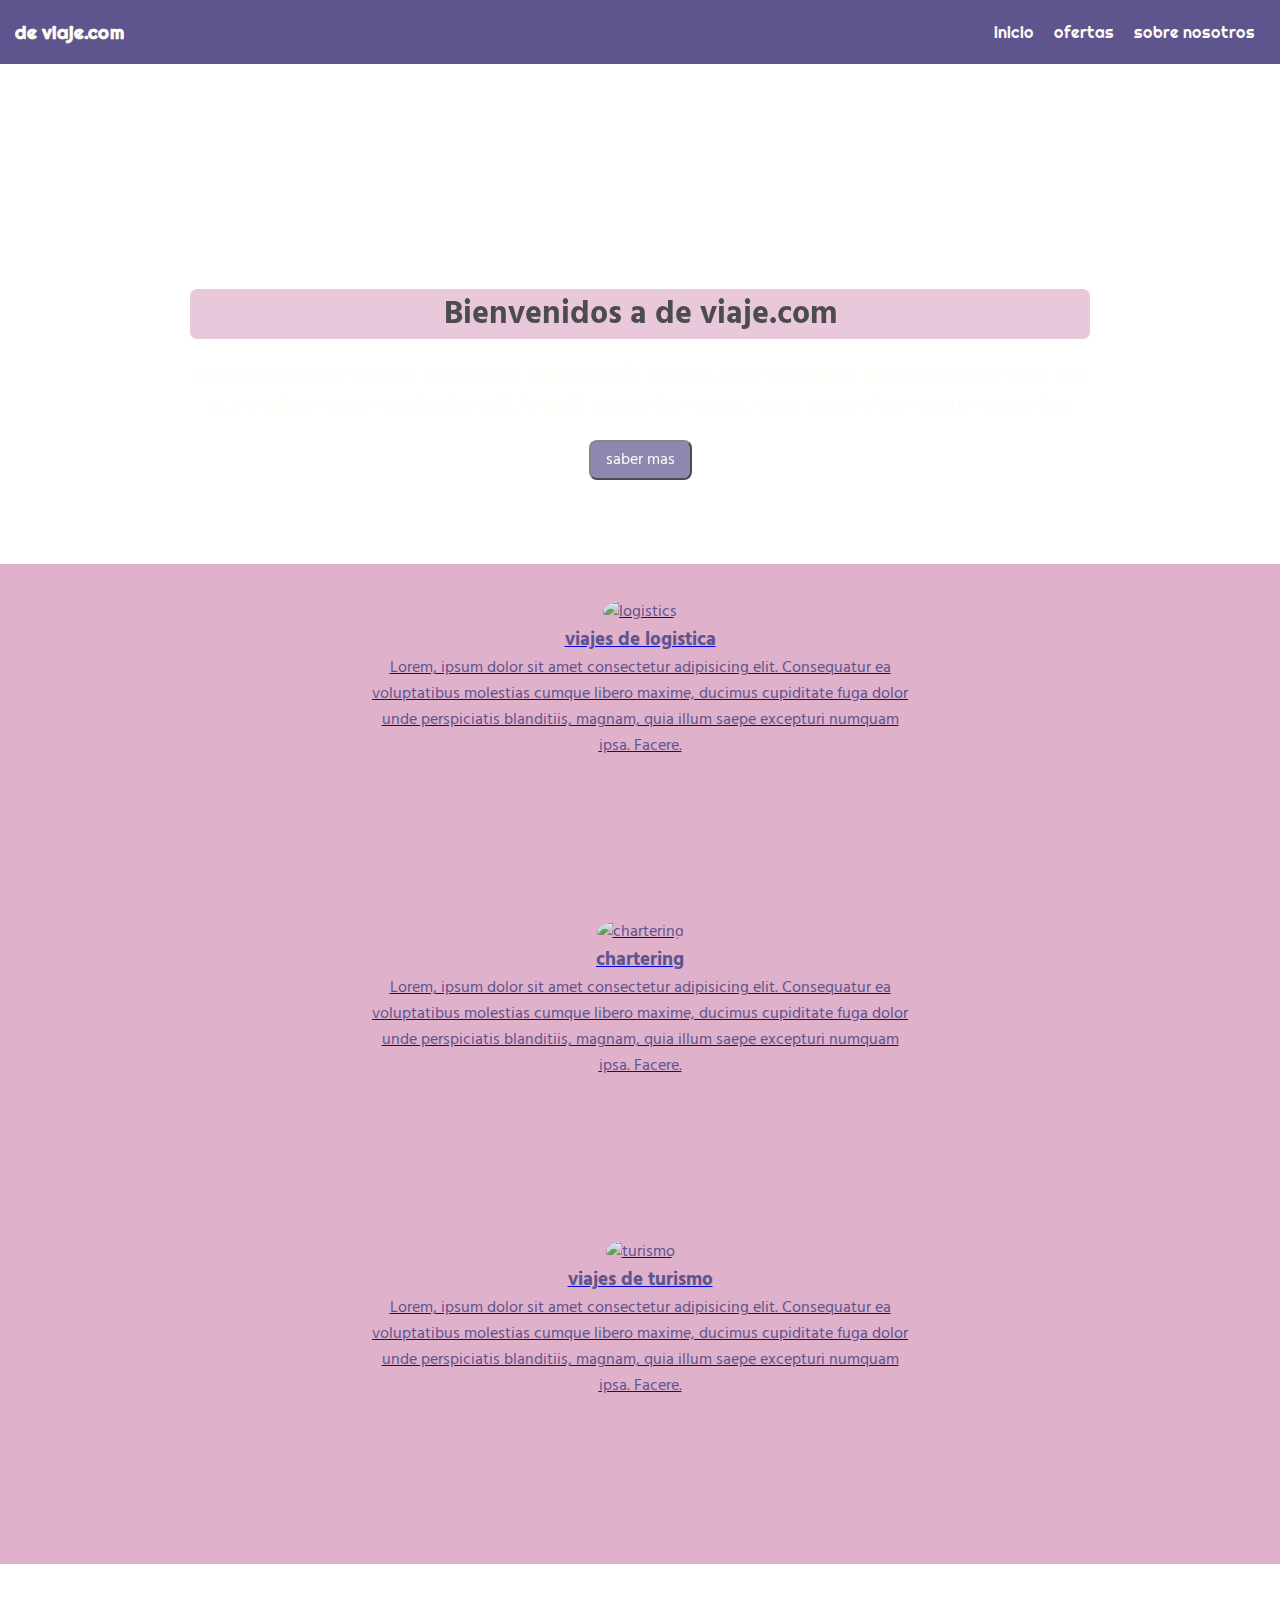
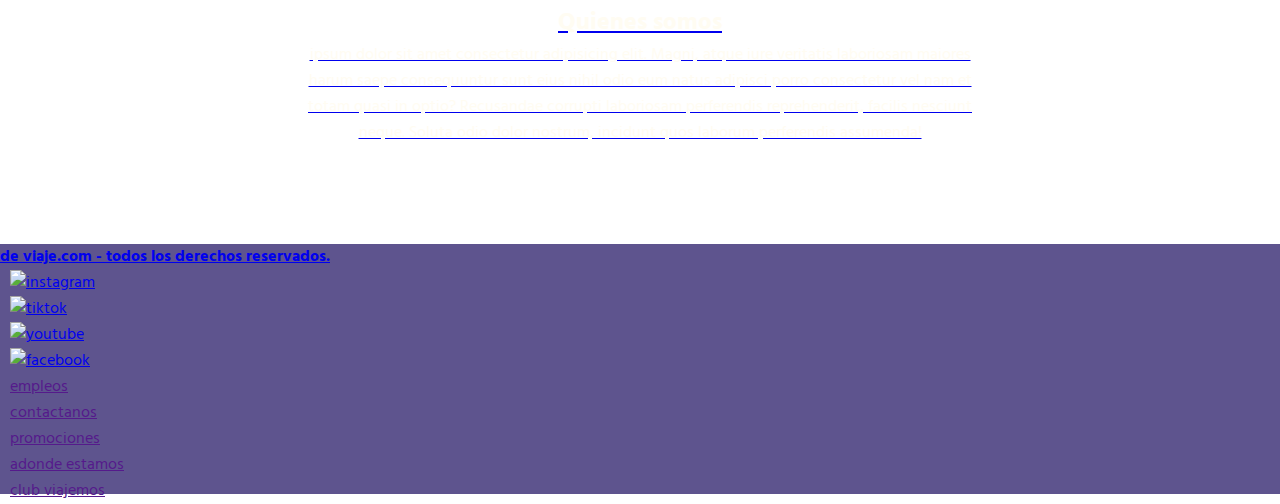
==== index.html @ aafa631a "Initial commit" ====
<!DOCTYPE html>

<html>
  <head>
  <title>de viaje.com</title>
  <link rel="stylesheet" href="styles.css">

  </head>

  <body>

    <header class="cabeza">
      <h3>de viaje.com</h3>
        <nav class="menu-nav">
          <ul>
            <li>
              <a href="index.html">inicio</a>
            </li>

            <li>
              <a href="ofertas.html">ofertas</a>
            </li>

            <li>
              <a href="contactox.html">sobre nosotros</a>
            </li>
          
          </ul>
        </nav>
    </header>

    <main>
      <div class="space-intro">
        <div class="intro">
          <h1>Bienvenidos a de viaje.com</h1>
          <p>Lorem ipsum dolor sit amet consectetur adipisicing elit. Quidem, dolor accusamus aperiam enim hic optio quis in, provident neque repudiandae velit. Impedit accusantium saepe, minus ipsum id cum eaque recusandae.</p>
        
          <button class="boton"><a href="contacto.html">saber mas</button>
        </div>
      </div>
    </main>
      
    <div class="servicios">
      <div class="s1">
        <img src="https://cdn.pixabay.com/photo/2020/09/25/19/18/helicopter-5602410_960_720.jpg" alt="logistics" class="s1-img1">
        <h3>viajes de logistica</h3>
        <p>Lorem, ipsum dolor sit amet consectetur adipisicing elit. Consequatur ea voluptatibus molestias cumque libero maxime, ducimus cupiditate fuga dolor unde perspiciatis blanditiis, magnam, quia illum saepe excepturi numquam ipsa. Facere.</p>
      </div>
        
      
      <div class="s2">
        <img src="https://cdn.pixabay.com/photo/2016/11/29/02/07/drone-1866742_960_720.jpg" alt="chartering" class="s2-img2">
        <h3> chartering</h3>
        <p>Lorem, ipsum dolor sit amet consectetur adipisicing elit. Consequatur ea voluptatibus molestias cumque libero maxime, ducimus cupiditate fuga dolor unde perspiciatis blanditiis, magnam, quia illum saepe excepturi numquam ipsa. Facere.</p>
      </div>

      <div class="s3">
        <img src="https://cdn.pixabay.com/photo/2014/11/02/10/41/plane-513641_960_720.jpg" alt="turismo" class="s3-img3">
        <h3>viajes de turismo</h3>
        <p>Lorem, ipsum dolor sit amet consectetur adipisicing elit. Consequatur ea voluptatibus molestias cumque libero maxime, ducimus cupiditate fuga dolor unde perspiciatis blanditiis, magnam, quia illum saepe excepturi numquam ipsa. Facere.</p>
     </div>
    </div>

     <div class="sobre-nos">   
        <div class="sobre-nos-texto">
          <h2>Quienes somos</h2>
          <p> ipsum dolor sit amet consectetur adipisicing elit. Magni, atque iure veritatis laboriosam maiores harum saepe consequuntur sunt eius nihil odio eum natus adipisci porro consectetur vel nam et totam quasi in optio? Recusandae corrupti laboriosam perferendis reprehenderit, facilis nesciunt neque. Soluta odio dolor nostrum, incidunt quos laborum perferendis assumenda!</p>
        </div>
     </div> 
    

    
    <footer class="pie">
      <div class="copyright">
          <div class="copyright-nombre">
            <h4>de viaje.com - todos los derechos reservados.</h4>
          </div>
         <div class="copyright-socialmedia">
           <ul>
             <li>
               <img class="opc" src="" alt="instagram" class="sm1">  
             </li>

             <li>
               <img class="opc" src="" alt="tiktok" class="sm2">
             </li>

             <li>
               <img class="opc" src="" alt="youtube" class="sm3">
             </li>

             <li>
               <img class="opc" src="" alt="facebook" class="sm4">
             </li>

            </ul>
         </div>
       </div>

       
      <div class="opciones">
        <ul>
          <li>
            <a class="opc" href="">empleos</a>
          </li>

          <li>
            <a class="opc" href="">contactanos</a>
          </li>

          <li>
            <a class="opc" href="">promociones</a>
          </li>

          <li>
            <a class="opc" href="">adonde estamos</a>
          </li>

          <li>
            <a class="opc" href="">club viajemos</a>
          </li>
        </ul>
      </div>

    </footer>

  </body>

</html>
---- styles.css ----
/*header*/

@import url('https://fonts.googleapis.com/css2?family=Anton&family=Covered+By+Your+Grace&family=Fredoka+One&family=Hind:wght@600&family=Righteous&family=Rubik+Bubbles&display=swap');                                     

* {
  box-sizing: border-box;
  margin: 0%;
  padding: 0%;
}

/*header*/

.cabeza {
  background-color: #5e548e;
  color: #fffcf2;
  font-family: 'Righteous', cursive;

  padding-left: 15px;
  padding-right: 15px;
  padding-top: 20px;
  padding-bottom: 20px;
  display: flex;
  justify-content: space-between;

  align-items: center;
}

.cabeza > .menu-nav ul {
  display: flex;
  justify-content: space-between;
  list-style: none;
  align-items: center;
}

.cabeza > .menu-nav a {
  color: #fffcf2;
  text-decoration: none;

  display: inline;
  padding-left: 10px;
  padding-right: 10px;
}

/*main*/

main {
  display: flex;
  flex-direction: row;
  align-content: center;
  justify-content: space-around;
}

main .space-intro {
  background-image: url(https://cdn.pixabay.com/photo/2017/03/21/17/10/nightlife-2162772_960_720.jpg);
  background-repeat: no-repeat;
  background-size: cover;
  background-attachment: fixed;
  filter: opacity(0.7);

  height: 500px;
  width: 2050px;
  display: flex;
  flex-direction: column;
  align-items: center;

  justify-content: center;

  text-align: center;
}

main .intro {
  height: 50px;
  width: 900px;
  display: flex;
  flex-direction: column;
  align-items: center;

  font-family: 'Hind', sans-serif;
  background-color: #e0b1cb;
  border-radius: 7px;
}

main .intro p {
  color: #fffcf2;
  font-size: larger;
  padding-top: 20px;
  padding-bottom: 20px;
}

main .intro > .boton {
  background-color: #5e548e;
  padding-top: 5px;
  padding-bottom: 5px;
  padding-left: 15px;
  padding-right: 15px;
  border-radius: 8px;

  font-family: 'Hind', sans-serif;
  color: #fffcf2;
  font-size: medium;

}

.boton a {
  text-decoration: none;
  color: #fffcf2;
}

/*main - parte 2*/

.servicios {
  background-color: #e0b1cb;
  height: 1000px;
  width: 100%;

  padding-top: 35px;
  padding-bottom: 35px;

  display: flex;
  flex-direction: column;
  align-items: center;
  align-content: space-between;
  gap: 30px;
}

.servicios .s1,
.s2,
.s3 {
  height: 470px;
  width: 550px;
  object-fit: cover;
  border-radius: 10px;

  color: #5e548e;
  font-family: 'Hind', sans-serif;
  text-align: center;
  font-size: medium;
}

.servicios .s1-img1,
.s2-img2,
.s3-img3 {
  height: 150px;
  width: 150px;
  object-fit: cover;
  border-radius: 50%;
}

/*main - parte 2*/

.sobre-nos{                              
  height: 280px;
  width: 100%;  
  display: flex;
  flex-direction: row;
  justify-content:center;

  background-image: url(https://cdn.pixabay.com/photo/2017/03/29/15/18/tianjin-2185510_640.jpg);
  background-repeat: no-repeat;
  background-size: cover;
  background-attachment: fixed;
}

.sobre-nos-texto{
  height: 200px;
  width: 700px;
  display: flex;
  flex-direction: column;
  align-self: center;
  
  text-align: center;
  font-family: 'Hind', sans-serif;
  color: #fffcf2;
  
}

/*footer*/

.pie{
  height: 250px;
  width: 100%;

  font-family: 'Hind', sans-serif;
  color: #fffcf2;
  background-color: #5e548e;
}


.opc{
  display: inline;
  padding-left: 10px;
  padding-right: 10px;
}
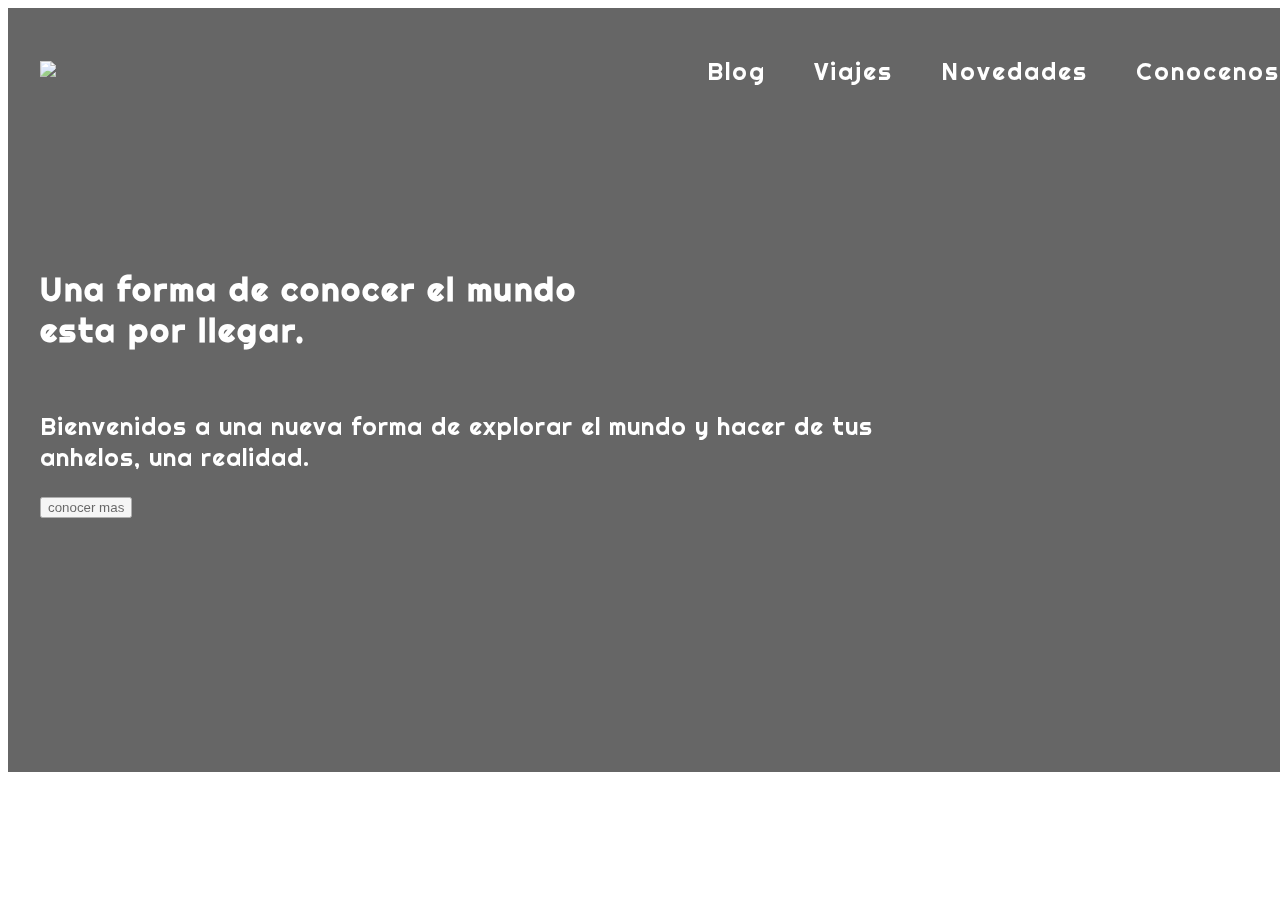
==== commit ce7f0d99: "7 files modified" ====
--- a/index.html
+++ b/index.html
@@ -1,129 +1,35 @@
 <!DOCTYPE html>
-
 <html>
   <head>
-  <title>de viaje.com</title>
-  <link rel="stylesheet" href="styles.css">
-
+    <title>Travelaxe - haz realidad tus sueños</title>
+    <link rel="stylesheet" href="styles.css">
+    <link href="https://cdn.jsdelivr.net/npm/bootstrap@5.3.0-alpha1/dist/css/bootstrap.min.css" rel="stylesheet" integrity="sha384-GLhlTQ8iRABdZLl6O3oVMWSktQOp6b7In1Zl3/Jr59b6EGGoI1aFkw7cmDA6j6gD" crossorigin="anonymous">
+    <script src="https://cdn.jsdelivr.net/npm/bootstrap@5.3.0-alpha1/dist/js/bootstrap.bundle.min.js" integrity="sha384-w76AqPfDkMBDXo30jS1Sgez6pr3x5MlQ1ZAGC+nuZB+EYdgRZgiwxhTBTkF7CXvN" crossorigin="anonymous"></script>
   </head>
 
   <body>
+    <main>
+      <div class="background-intro">
+        <div class="filter">
+          <nav class="navbar">
+            <img src="" alt="logo">
+            <ul class="list">
+              <li><a href="">Blog</a></li>
+              <li><a href="">Viajes</a></li>
+              <li><a href="">Novedades</a></li>
+              <li><a href="">Conocenos</a></li>
+            </ul>
+          </nav>
 
-    <header class="cabeza">
-      <h3>de viaje.com</h3>
-        <nav class="menu-nav">
-          <ul>
-            <li>
-              <a href="index.html">inicio</a>
-            </li>
-
-            <li>
-              <a href="ofertas.html">ofertas</a>
-            </li>
-
-            <li>
-              <a href="contactox.html">sobre nosotros</a>
-            </li>
-          
-          </ul>
-        </nav>
-    </header>
-
-    <main>
-      <div class="space-intro">
-        <div class="intro">
-          <h1>Bienvenidos a de viaje.com</h1>
-          <p>Lorem ipsum dolor sit amet consectetur adipisicing elit. Quidem, dolor accusamus aperiam enim hic optio quis in, provident neque repudiandae velit. Impedit accusantium saepe, minus ipsum id cum eaque recusandae.</p>
-        
-          <button class="boton"><a href="contacto.html">saber mas</button>
+          <div class="text">
+            <h1>Una forma de conocer el mundo esta por llegar.</h1>
+            <p>Bienvenidos a una nueva forma de explorar el mundo y hacer de tus anhelos, una realidad.</p>
+            <button type="button" class="btn btn-outline-light">conocer mas</button>
+          </div>
+   
         </div>
       </div>
     </main>
-      
-    <div class="servicios">
-      <div class="s1">
-        <img src="https://cdn.pixabay.com/photo/2020/09/25/19/18/helicopter-5602410_960_720.jpg" alt="logistics" class="s1-img1">
-        <h3>viajes de logistica</h3>
-        <p>Lorem, ipsum dolor sit amet consectetur adipisicing elit. Consequatur ea voluptatibus molestias cumque libero maxime, ducimus cupiditate fuga dolor unde perspiciatis blanditiis, magnam, quia illum saepe excepturi numquam ipsa. Facere.</p>
-      </div>
-        
-      
-      <div class="s2">
-        <img src="https://cdn.pixabay.com/photo/2016/11/29/02/07/drone-1866742_960_720.jpg" alt="chartering" class="s2-img2">
-        <h3> chartering</h3>
-        <p>Lorem, ipsum dolor sit amet consectetur adipisicing elit. Consequatur ea voluptatibus molestias cumque libero maxime, ducimus cupiditate fuga dolor unde perspiciatis blanditiis, magnam, quia illum saepe excepturi numquam ipsa. Facere.</p>
-      </div>
-
-      <div class="s3">
-        <img src="https://cdn.pixabay.com/photo/2014/11/02/10/41/plane-513641_960_720.jpg" alt="turismo" class="s3-img3">
-        <h3>viajes de turismo</h3>
-        <p>Lorem, ipsum dolor sit amet consectetur adipisicing elit. Consequatur ea voluptatibus molestias cumque libero maxime, ducimus cupiditate fuga dolor unde perspiciatis blanditiis, magnam, quia illum saepe excepturi numquam ipsa. Facere.</p>
-     </div>
-    </div>
-
-     <div class="sobre-nos">   
-        <div class="sobre-nos-texto">
-          <h2>Quienes somos</h2>
-          <p> ipsum dolor sit amet consectetur adipisicing elit. Magni, atque iure veritatis laboriosam maiores harum saepe consequuntur sunt eius nihil odio eum natus adipisci porro consectetur vel nam et totam quasi in optio? Recusandae corrupti laboriosam perferendis reprehenderit, facilis nesciunt neque. Soluta odio dolor nostrum, incidunt quos laborum perferendis assumenda!</p>
-        </div>
-     </div> 
-    
-
-    
-    <footer class="pie">
-      <div class="copyright">
-          <div class="copyright-nombre">
-            <h4>de viaje.com - todos los derechos reservados.</h4>
-          </div>
-         <div class="copyright-socialmedia">
-           <ul>
-             <li>
-               <img class="opc" src="" alt="instagram" class="sm1">  
-             </li>
-
-             <li>
-               <img class="opc" src="" alt="tiktok" class="sm2">
-             </li>
-
-             <li>
-               <img class="opc" src="" alt="youtube" class="sm3">
-             </li>
-
-             <li>
-               <img class="opc" src="" alt="facebook" class="sm4">
-             </li>
-
-            </ul>
-         </div>
-       </div>
-
-       
-      <div class="opciones">
-        <ul>
-          <li>
-            <a class="opc" href="">empleos</a>
-          </li>
-
-          <li>
-            <a class="opc" href="">contactanos</a>
-          </li>
-
-          <li>
-            <a class="opc" href="">promociones</a>
-          </li>
-
-          <li>
-            <a class="opc" href="">adonde estamos</a>
-          </li>
-
-          <li>
-            <a class="opc" href="">club viajemos</a>
-          </li>
-        </ul>
-      </div>
-
-    </footer>
-
+    <footer></footer>
   </body>
-
 </html>
--- a/styles.css
+++ b/styles.css
@@ -1,193 +1,68 @@
-/*header*/
+@import url('https://fonts.googleapis.com/css2?family=Hind:wght@600&family=Oxygen:wght@300;700&family=Playfair+Display&family=Readex+Pro:wght@400;500;700&family=Righteous&display=swap');
 
-@import url('https://fonts.googleapis.com/css2?family=Anton&family=Covered+By+Your+Grace&family=Fredoka+One&family=Hind:wght@600&family=Righteous&family=Rubik+Bubbles&display=swap');                                     
+/*
+font-family: 'Hind', sans-serif;
+font-family: 'Oxygen', sans-serif;
+font-family: 'Playfair Display', serif;
+font-family: 'Readex Pro', sans-serif;
+font-family: 'Righteous', cursive;
+*/
 
-* {
-  box-sizing: border-box;
-  margin: 0%;
-  padding: 0%;
+.background-intro{
+  height: 700px;
+  width: 100%;
+  background-image: url(https://cdn.pixabay.com/photo/2016/05/05/02/35/sky-1373167_960_720.jpg);
+  background-repeat: no-repeat;
+  background-size: cover;
 }
 
-/*header*/
+.filter{
+  height: 700px;
+  width: 100%;
+  padding: 2em;
+  background-color: black;
+  filter: opacity(0.6);
+  font-family: 'Righteous', cursive;
+}
 
-.cabeza {
-  background-color: #5e548e;
-  color: #fffcf2;
-  font-family: 'Righteous', cursive;
+.navbar{
+  display: flex;
+  align-items: center;
+  justify-content: space-between;
+}
 
-  padding-left: 15px;
-  padding-right: 15px;
-  padding-top: 20px;
-  padding-bottom: 20px;
+.list{
+  list-style: none;
   display: flex;
-  justify-content: space-between;
-
   align-items: center;
 }
 
-.cabeza > .menu-nav ul {
-  display: flex;
-  justify-content: space-between;
-  list-style: none;
-  align-items: center;
+.list a{
+  color: white;
+  font-size: x-large;
+  letter-spacing: 2px; 
+  text-decoration: none;
+  padding: 1em;
 }
 
-.cabeza > .menu-nav a {
-  color: #fffcf2;
-  text-decoration: none;
-
-  display: inline;
-  padding-left: 10px;
-  padding-right: 10px;
+.text{
+  width: 70%;
+  height: 560px;
+  display: flex;
+  flex-direction: column;
+  align-items: flex-start;
+  justify-content: center;
+  color: white;
 }
 
-/*main*/
-
-main {
-  display: flex;
-  flex-direction: row;
-  align-content: center;
-  justify-content: space-around;
+.text h1{
+  width: 70%;
+  letter-spacing: 2px; 
 }
 
-main .space-intro {
-  background-image: url(https://cdn.pixabay.com/photo/2017/03/21/17/10/nightlife-2162772_960_720.jpg);
-  background-repeat: no-repeat;
-  background-size: cover;
-  background-attachment: fixed;
-  filter: opacity(0.7);
-
-  height: 500px;
-  width: 2050px;
-  display: flex;
-  flex-direction: column;
-  align-items: center;
-
-  justify-content: center;
-
-  text-align: center;
-}
-
-main .intro {
-  height: 50px;
-  width: 900px;
-  display: flex;
-  flex-direction: column;
-  align-items: center;
-
-  font-family: 'Hind', sans-serif;
-  background-color: #e0b1cb;
-  border-radius: 7px;
-}
-
-main .intro p {
-  color: #fffcf2;
-  font-size: larger;
-  padding-top: 20px;
-  padding-bottom: 20px;
-}
-
-main .intro > .boton {
-  background-color: #5e548e;
-  padding-top: 5px;
-  padding-bottom: 5px;
-  padding-left: 15px;
-  padding-right: 15px;
-  border-radius: 8px;
-
-  font-family: 'Hind', sans-serif;
-  color: #fffcf2;
-  font-size: medium;
-
-}
-
-.boton a {
-  text-decoration: none;
-  color: #fffcf2;
-}
-
-/*main - parte 2*/
-
-.servicios {
-  background-color: #e0b1cb;
-  height: 1000px;
+.text p{
   width: 100%;
-
-  padding-top: 35px;
-  padding-bottom: 35px;
-
-  display: flex;
-  flex-direction: column;
-  align-items: center;
-  align-content: space-between;
-  gap: 30px;
-}
-
-.servicios .s1,
-.s2,
-.s3 {
-  height: 470px;
-  width: 550px;
-  object-fit: cover;
-  border-radius: 10px;
-
-  color: #5e548e;
-  font-family: 'Hind', sans-serif;
-  text-align: center;
-  font-size: medium;
-}
-
-.servicios .s1-img1,
-.s2-img2,
-.s3-img3 {
-  height: 150px;
-  width: 150px;
-  object-fit: cover;
-  border-radius: 50%;
-}
-
-/*main - parte 2*/
-
-.sobre-nos{                              
-  height: 280px;
-  width: 100%;  
-  display: flex;
-  flex-direction: row;
-  justify-content:center;
-
-  background-image: url(https://cdn.pixabay.com/photo/2017/03/29/15/18/tianjin-2185510_640.jpg);
-  background-repeat: no-repeat;
-  background-size: cover;
-  background-attachment: fixed;
-}
-
-.sobre-nos-texto{
-  height: 200px;
-  width: 700px;
-  display: flex;
-  flex-direction: column;
-  align-self: center;
-  
-  text-align: center;
-  font-family: 'Hind', sans-serif;
-  color: #fffcf2;
-  
-}
-
-/*footer*/
-
-.pie{
-  height: 250px;
-  width: 100%;
-
-  font-family: 'Hind', sans-serif;
-  color: #fffcf2;
-  background-color: #5e548e;
-}
-
-
-.opc{
-  display: inline;
-  padding-left: 10px;
-  padding-right: 10px;
+  padding-top: 15px;
+  letter-spacing: 1px;
+  font-size: x-large;
 }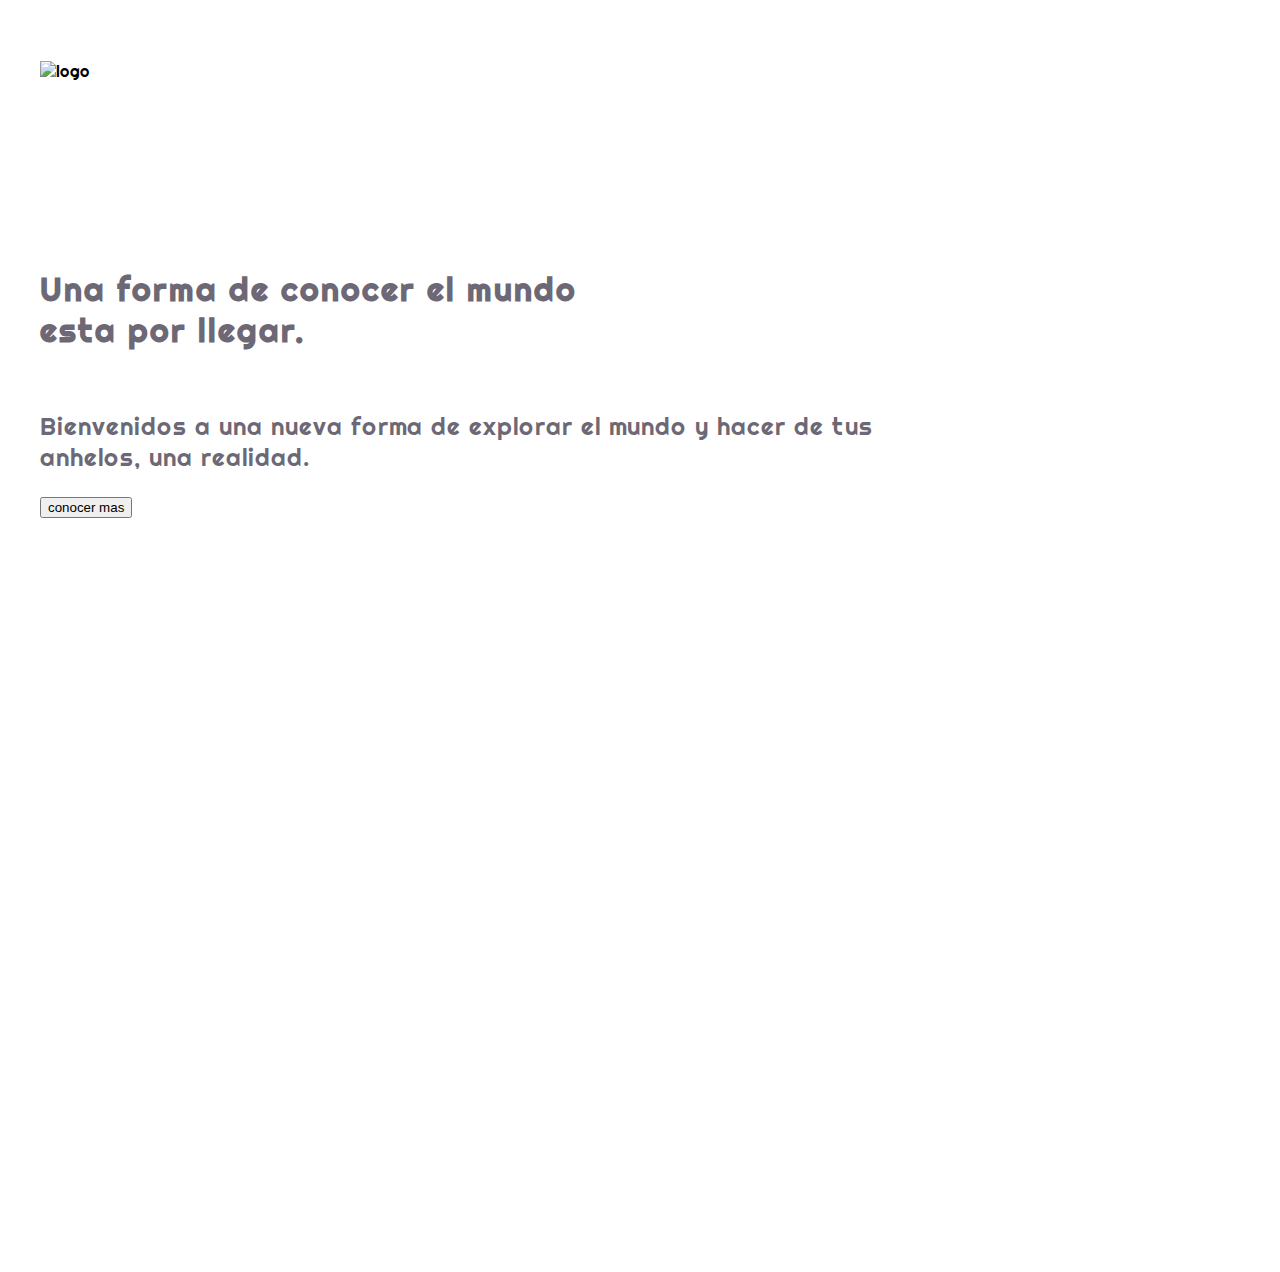
==== commit bf6586ab: "2 files modified" ====
--- a/index.html
+++ b/index.html
@@ -28,6 +28,12 @@
           </div>
    
         </div>
+
+        <div class="background-mixed">
+          
+        </div>
+
+        
       </div>
     </main>
     <footer></footer>
--- a/styles.css
+++ b/styles.css
@@ -20,8 +20,6 @@
   height: 700px;
   width: 100%;
   padding: 2em;
-  background-color: black;
-  filter: opacity(0.6);
   font-family: 'Righteous', cursive;
 }
 
@@ -52,7 +50,7 @@
   flex-direction: column;
   align-items: flex-start;
   justify-content: center;
-  color: white;
+  color: #6d6875;
 }
 
 .text h1{
@@ -65,4 +63,9 @@
   padding-top: 15px;
   letter-spacing: 1px;
   font-size: x-large;
+}
+
+.background-mixed{
+  height: 500px;
+  width: 100%;
 }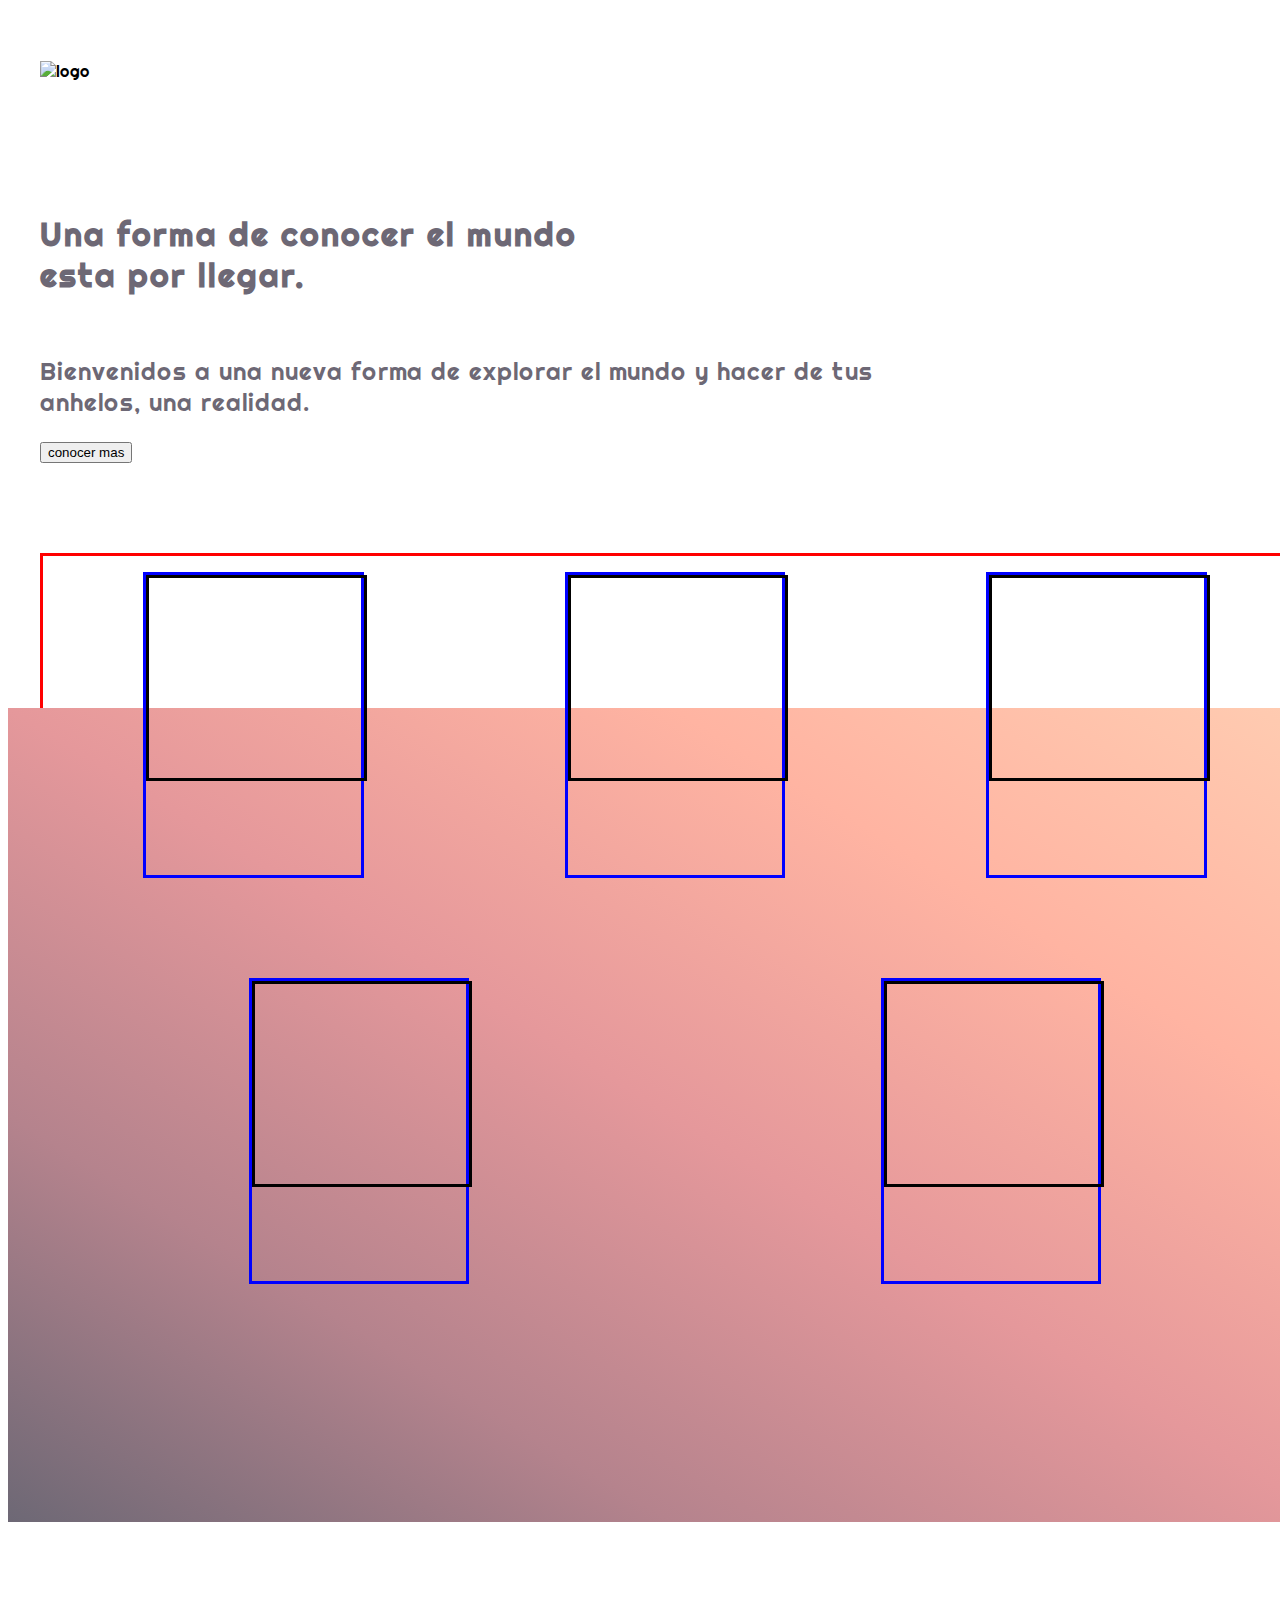
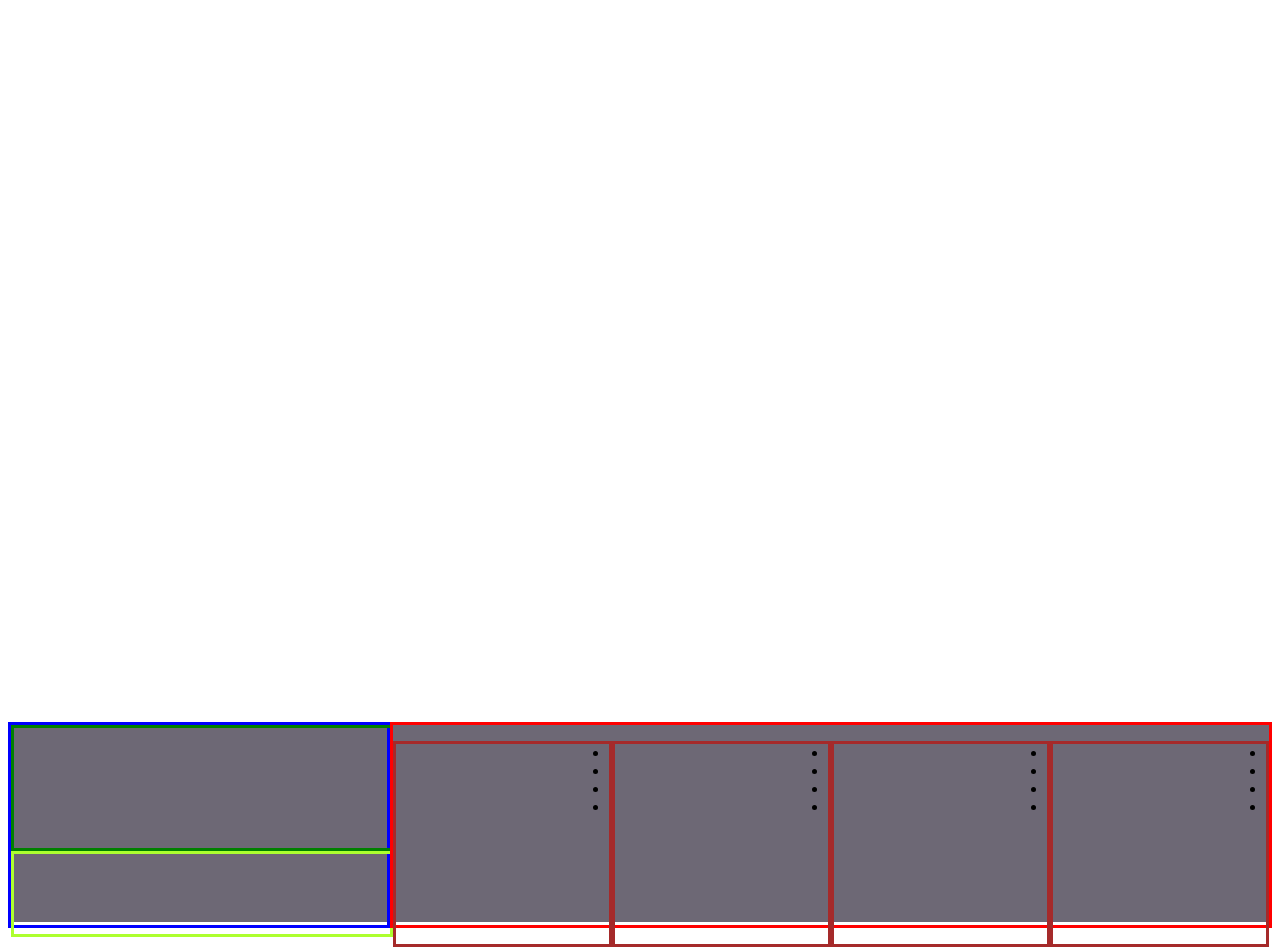
==== commit 6dded10d: "2 files modified, 2 added, 2 deleted" ====
--- a/index.html
+++ b/index.html
@@ -26,16 +26,88 @@
             <p>Bienvenidos a una nueva forma de explorar el mundo y hacer de tus anhelos, una realidad.</p>
             <button type="button" class="btn btn-outline-light">conocer mas</button>
           </div>
-   
+
+          <section class="container-options1">
+            <figure class="card1">
+              <figcaption class="text-card1">
+
+              </figcaption>
+            </figure>
+
+            <figure class="card2">
+              <figcaption class="text-card2">
+
+              </figcaption>
+            </figure>
+
+            <figure class="card3">
+              <figcaption class="text-card3">
+
+              </figcaption>
+            </figure>
+          </section>
+
+          <section class="container-options2">
+            <figure class="card4">
+              <figcaption class="text-card4">
+
+              </figcaption>
+            </figure>
+
+            <figure class="card5">
+              <figcaption class="text-card5">
+
+              </figcaption>
+            </figure>
+          </section>
+
         </div>
+      </div>
+      
+      <div class="background-mixed"></div>
+      
+      <div class="background2"></div>
+    </main>
 
-        <div class="background-mixed">
-          
-        </div>
-
+    <footer>
+      <div class="logo">
+        <div class="block1"></div>
+        <div class="block2"></div>
         
       </div>
-    </main>
-    <footer></footer>
+
+      <div class="nav-container">
+        <ul class="l1">
+          <li><a href=""></a></li>
+          <li><a href=""></a></li>
+          <li><a href=""></a></li>
+          <li><a href=""></a></li>
+        </ul>
+
+        <ul class="l2">
+          <li><a href=""></a></li>
+          <li><a href=""></a></li>
+          <li><a href=""></a></li>
+          <li><a href=""></a></li>
+        </ul>
+
+        <ul class="l3">
+          <li><a href=""></a></li>
+          <li><a href=""></a></li>
+          <li><a href=""></a></li>
+          <li><a href=""></a></li>
+        </ul>
+
+        <ul class="l4">
+          <li><a href=""></a></li>
+          <li><a href=""></a></li>
+          <li><a href=""></a></li>
+          <li><a href=""></a></li>
+        </ul>
+
+      </div>
+      
+    </footer>
+
   </body>
 </html>
--- a/styles.css
+++ b/styles.css
@@ -45,7 +45,7 @@
 
 .text{
   width: 70%;
-  height: 560px;
+  height: 450px;
   display: flex;
   flex-direction: column;
   align-items: flex-start;
@@ -55,7 +55,7 @@
 
 .text h1{
   width: 70%;
-  letter-spacing: 2px; 
+  letter-spacing: 2px;
 }
 
 .text p{
@@ -66,6 +66,91 @@
 }
 
 .background-mixed{
-  height: 500px;
+  height: 750px;
   width: 100%;
+  padding: 2em;
+  background: linear-gradient(to top right, #6d6875, #b5838d, #e5989b, #ffb4a2, #ffcdb2)
+}
+
+.container-options1,
+.container-options2{
+  height: 400px;
+  width: 100%;
+  display: flex;
+  justify-content: space-around;
+  border: red solid;
+}
+
+.card1,
+.card2,
+.card3,
+.card4,
+.card5{
+  height: 300px;
+  width: 17%;
+  border: blue solid;
+}
+
+.text-card1,
+.text-card2,
+.text-card3,
+.text-card4,
+.text-card5{
+height: 200px;
+width: 100%;
+border: black solid;
+}
+
+.background2{
+  background-image: url(https://cdn.pixabay.com/photo/2020/03/21/19/27/sea-4955005_960_720.jpg);
+  background-repeat: no-repeat;
+  background-size: cover;
+  height: 800px;
+  width: 100%;
+}
+
+footer{
+  background-color: #6d6875;
+  height: 200px;
+  width: 100%;
+  display: flex;
+}
+
+.logo{
+  height: 100%;
+  width: 30%;
+  border: blue solid; 
+}
+
+.logo .block1{
+  height: 60%;
+  width: 100%;
+  border: green solid;
+}
+
+.logo .block2{
+  height: 40%;
+  width: 100%;
+  border: greenyellow solid;
+}
+
+.nav-container{
+  height: 100%;
+  width: 70%;
+  display: flex;
+  align-items: flex-start;
+  justify-content: flex-end;
+  border: red solid;
+}
+
+.l1,
+.l2,
+.l3,
+.l4{
+  height: 100%;
+  width: 20%;
+  display: flex;
+  flex-direction: column;
+  align-items: flex-end;
+  border: brown solid;
 }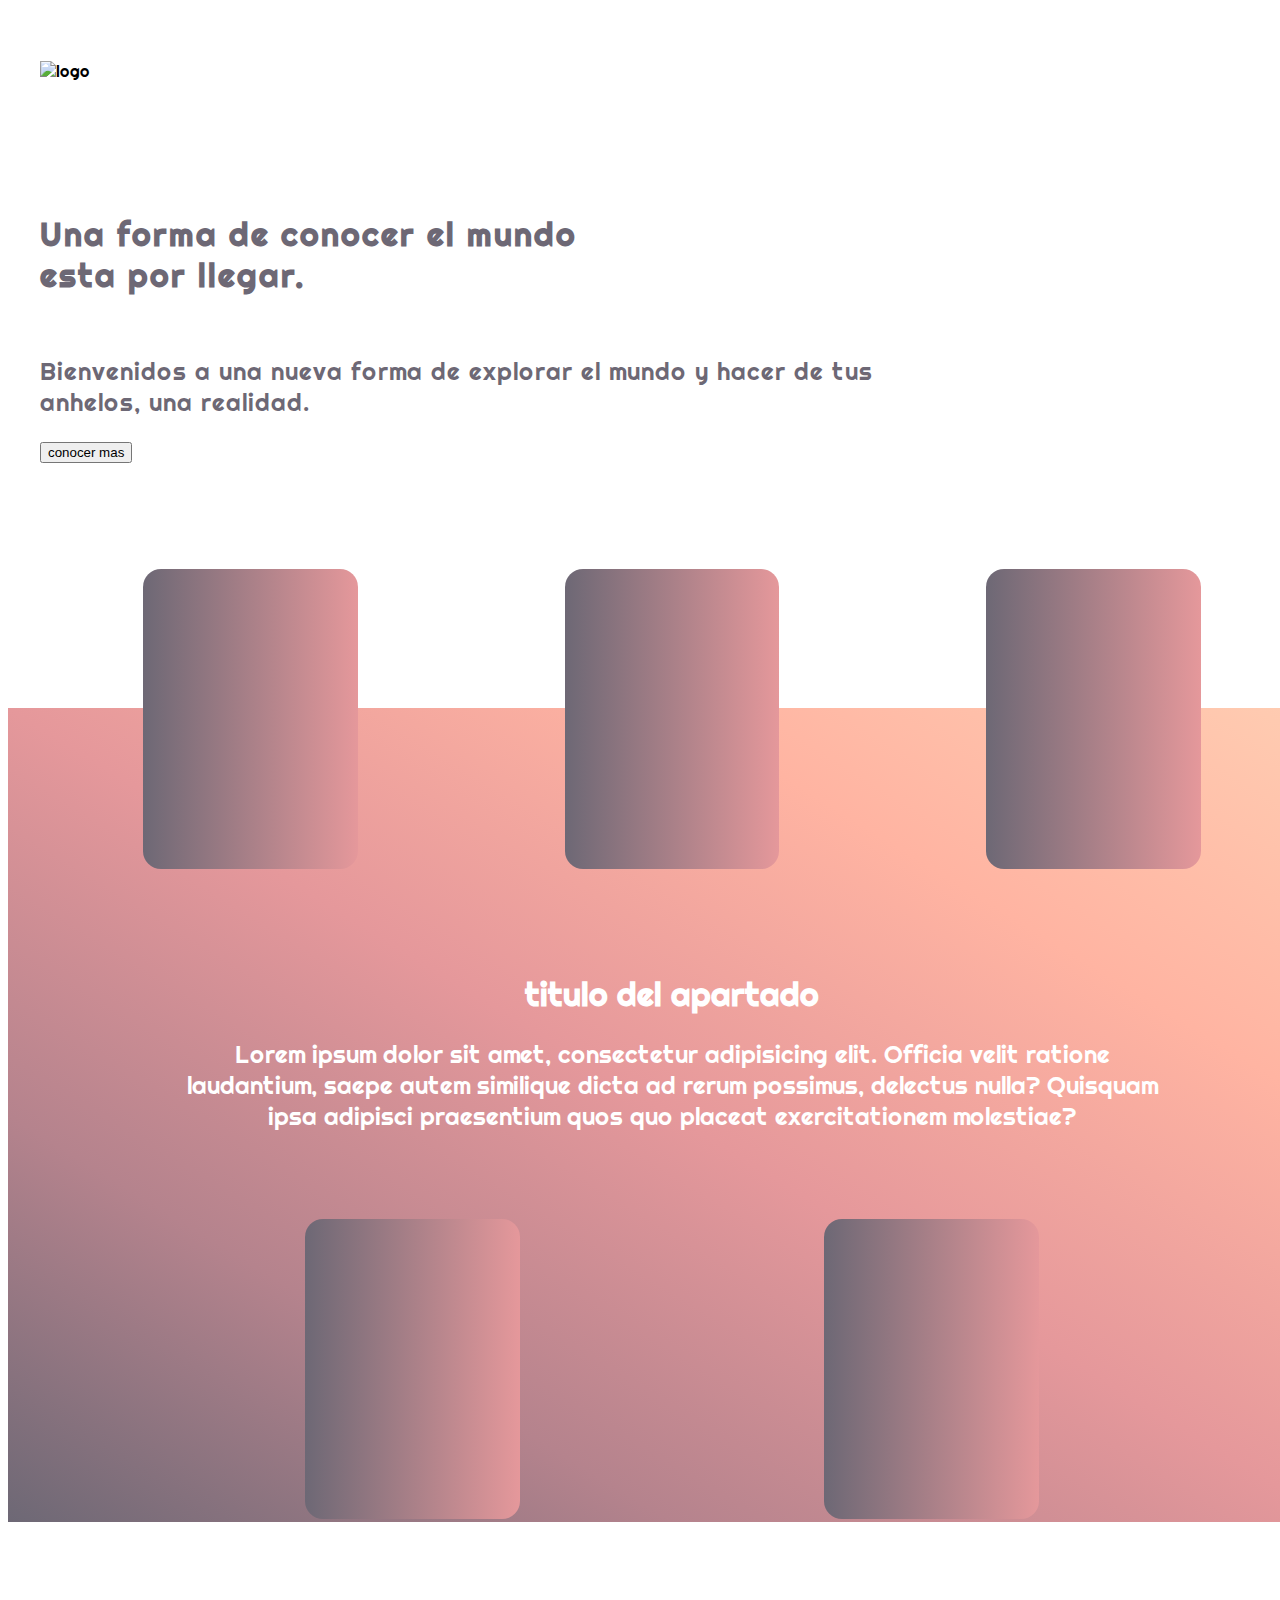
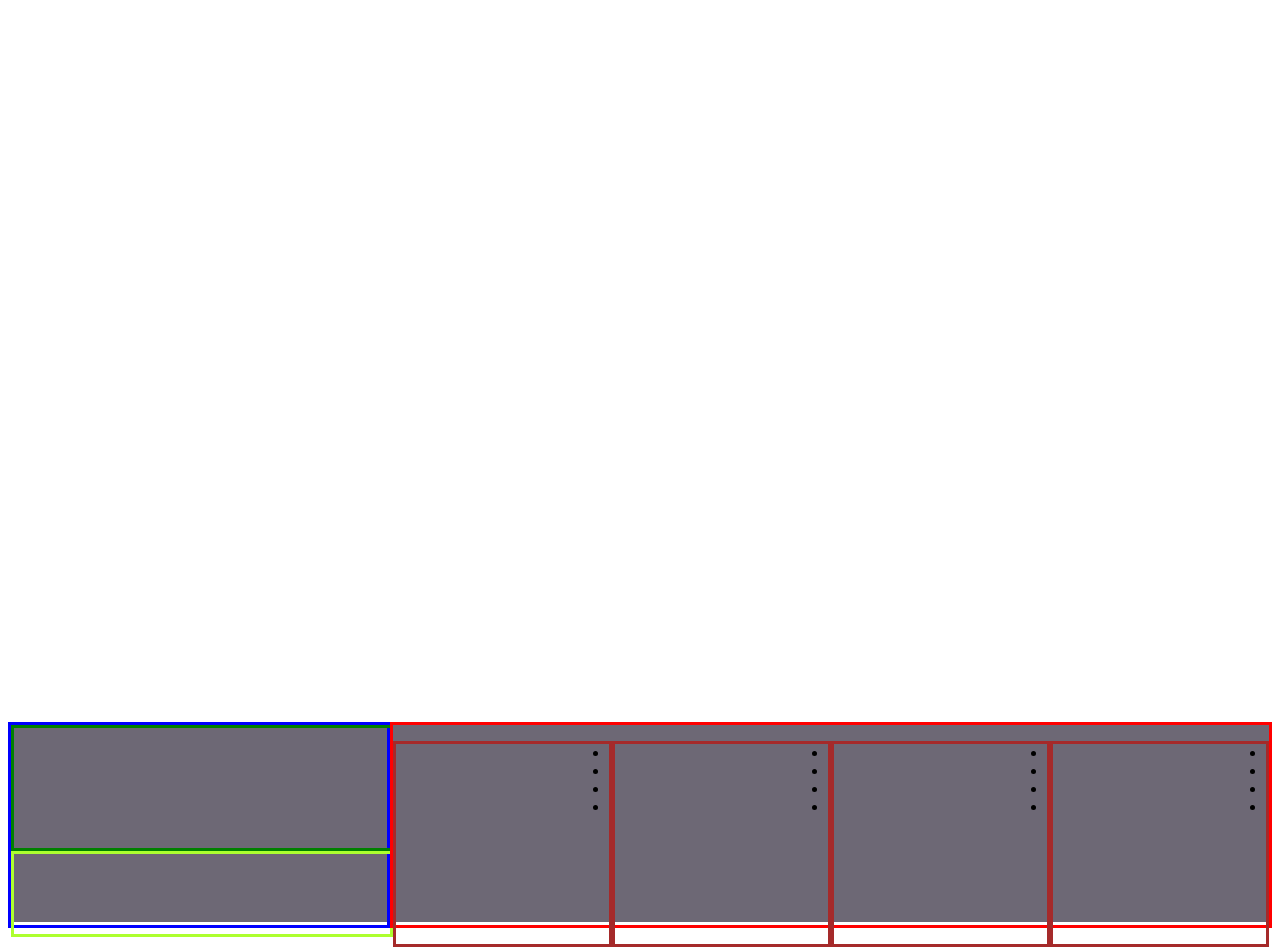
==== commit 21d0f9a9: "2 files modified" ====
--- a/index.html
+++ b/index.html
@@ -14,7 +14,7 @@
           <nav class="navbar">
             <img src="" alt="logo">
             <ul class="list">
-              <li><a href="">Blog</a></li>
+              <li><a href="construction.css">Blog</a></li>
               <li><a href="">Viajes</a></li>
               <li><a href="">Novedades</a></li>
               <li><a href="">Conocenos</a></li>
@@ -48,17 +48,28 @@
           </section>
 
           <section class="container-options2">
-            <figure class="card4">
-              <figcaption class="text-card4">
+            <div class="container-text">
+              <div class="latest-news">
+                <h1>titulo del apartado</h1>
+                <p>Lorem ipsum dolor sit amet, consectetur adipisicing elit. Officia velit ratione laudantium, saepe autem similique dicta ad rerum possimus, delectus nulla? Quisquam ipsa adipisci praesentium quos quo placeat exercitationem molestiae?</p>
+              </div>
+            </div>
 
-              </figcaption>
-            </figure>
+            <div class="container-options2-figures">
 
-            <figure class="card5">
-              <figcaption class="text-card5">
-
-              </figcaption>
-            </figure>
+              <figure class="card4">
+                <figcaption class="text-card4">
+  
+                </figcaption>
+              </figure>
+  
+              <figure class="card5">
+                <figcaption class="text-card5">
+  
+                </figcaption>
+              </figure>
+            </div>
+            
           </section>
 
         </div>
--- a/styles.css
+++ b/styles.css
@@ -72,13 +72,41 @@
   background: linear-gradient(to top right, #6d6875, #b5838d, #e5989b, #ffb4a2, #ffcdb2)
 }
 
-.container-options1,
-.container-options2{
+.container-options1{
   height: 400px;
   width: 100%;
   display: flex;
   justify-content: space-around;
-  border: red solid;
+}
+
+.container-options2{
+  height: 400px;
+  width: 100%;
+}
+
+.container-text{
+  height: 250px;
+  width: 100%;
+  display: flex;
+  align-items: flex-start;
+  justify-content: center;
+}
+
+.latest-news{
+  color: white;
+  text-align: center;
+  height: 200px;
+  width: 80%;
+}
+
+.latest-news p{
+  font-size: x-large;
+}
+
+.container-options2-figures{
+display: flex;
+align-items: center;
+justify-content: space-evenly;
 }
 
 .card1,
@@ -86,9 +114,10 @@
 .card3,
 .card4,
 .card5{
+  background: linear-gradient(to right, #6d6875, #e5989b);
+  border-radius: 18px;
   height: 300px;
   width: 17%;
-  border: blue solid;
 }
 
 .text-card1,
@@ -96,9 +125,9 @@
 .text-card3,
 .text-card4,
 .text-card5{
+border-radius:18px;
 height: 200px;
 width: 100%;
-border: black solid;
 }
 
 .background2{
